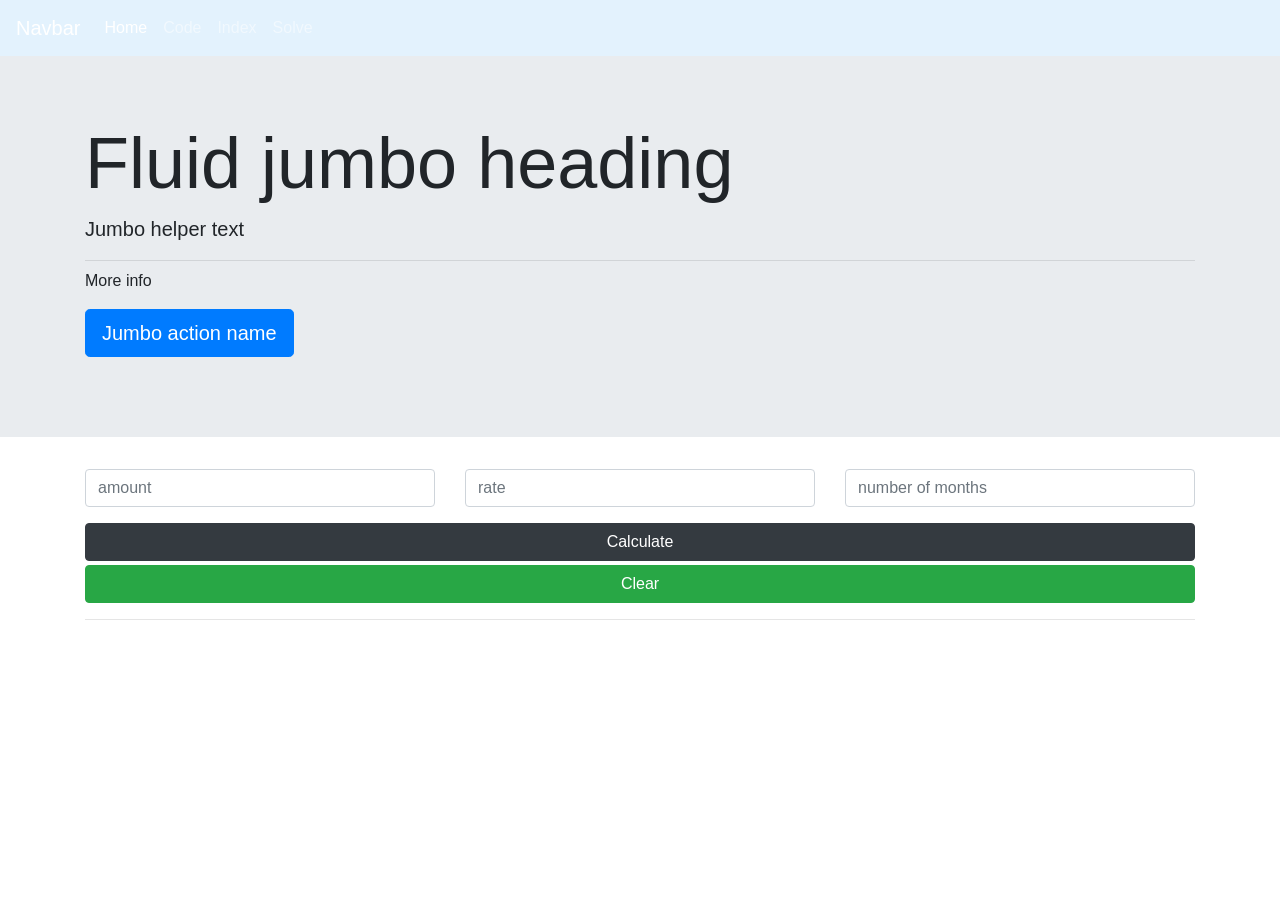
==== Solve.html @ 6e5453ef "First Commit Logic needs work and math?" ====
<!doctype html>
<html lang="en">
  <head>
    <title>Title</title>
    <!-- Required meta tags -->
    <meta charset="utf-8">
    <meta name="viewport" content="width=device-width, initial-scale=1, shrink-to-fit=no">

    <!-- Bootstrap CSS -->
    <link rel="stylesheet" href="https://stackpath.bootstrapcdn.com/bootstrap/4.3.1/css/bootstrap.min.css" integrity="sha384-ggOyR0iXCbMQv3Xipma34MD+dH/1fQ784/j6cY/iJTQUOhcWr7x9JvoRxT2MZw1T" crossorigin="anonymous">
  </head>
  <body>
      <nav class="navbar navbar-expand-sm navbar-dark" style="background-color: #e3f2fd;">
          <a class="navbar-brand" href="#">Navbar</a>
          <button class="navbar-toggler d-lg-none" type="button" data-toggle="collapse" data-target="#collapsibleNavId" aria-controls="collapsibleNavId"
              aria-expanded="false" aria-label="Toggle navigation"></button>
          <div class="collapse navbar-collapse" id="collapsibleNavId">
              <ul class="navbar-nav mr-auto mt-2 mt-lg-0">
                    <li class="nav-item active">
                        <a class="nav-link" href="#">Home <span class="sr-only">(current)</span></a>
                    </li>
                    <li class="nav-item">
                        <a class="nav-link" href="#">Code</a>
                    </li>
                    <li class="nav-item">
                        <a class="nav-link" href="#">Index</a>
                    </li>
                    <li class="nav-item">
                        <a class="nav-link" href="#">Solve</a>
                    </li>
              </ul>
          </div>
      </nav>

      <div class="jumbotron jumbotron-fluid">
          <div class="container">
              <h1 class="display-3">Fluid jumbo heading</h1>
              <p class="lead">Jumbo helper text</p>
              <hr class="my-2">
              <p>More info</p>
              <p class="lead">
                  <a class="btn btn-primary btn-lg" href="Jumbo action link" role="button">Jumbo action name</a>
              </p>
          </div>
      </div>

      <div class="container">
        <div class="row">
            <div class="col"><input type="number" class="form-control" placeholder="amount" id="amount"></div>
            <div class="col"><input type="number" class="form-control" placeholder="rate" id="rate"></div>
            <div class="col"><input type="number" class="form-control" placeholder="number of months" id="numberOfMonths"></div>
        </div>

        <div class="row">
            <div class="col">
                <button class="btn btn-dark mt-3" style="min-width:100%" id="btnSH">Calculate</button>
                <button class="btn btn-success mt-1" style="min-width:100%" id="btnClear">Clear</button>
            </div>
        </div>

        <hr>

        <div class="col">
            <div class="col>">
                <p id="output1"></p>
                <p id="output2"></p>
                <p id="output3"></p>
                <p id="output4"></p>
                <p id="output5"></p>
                <p id="output6"></p>
            </div>
        </div>
    </div>

    <!-- Optional JavaScript -->
    <!-- jQuery first, then Popper.js, then Bootstrap JS -->
    <script src="https://code.jquery.com/jquery-3.3.1.slim.min.js" integrity="sha384-q8i/X+965DzO0rT7abK41JStQIAqVgRVzpbzo5smXKp4YfRvH+8abtTE1Pi6jizo" crossorigin="anonymous"></script>
    <script src="https://cdnjs.cloudflare.com/ajax/libs/popper.js/1.14.7/umd/popper.min.js" integrity="sha384-UO2eT0CpHqdSJQ6hJty5KVphtPhzWj9WO1clHTMGa3JDZwrnQq4sF86dIHNDz0W1" crossorigin="anonymous"></script>
    <script src="https://stackpath.bootstrapcdn.com/bootstrap/4.3.1/js/bootstrap.min.js" integrity="sha384-JjSmVgyd0p3pXB1rRibZUAYoIIy6OrQ6VrjIEaFf/nJGzIxFDsf4x0xIM+B07jRM" crossorigin="anonymous"></script>
    <script src="js/custom.js"></script>
</body>
</html>
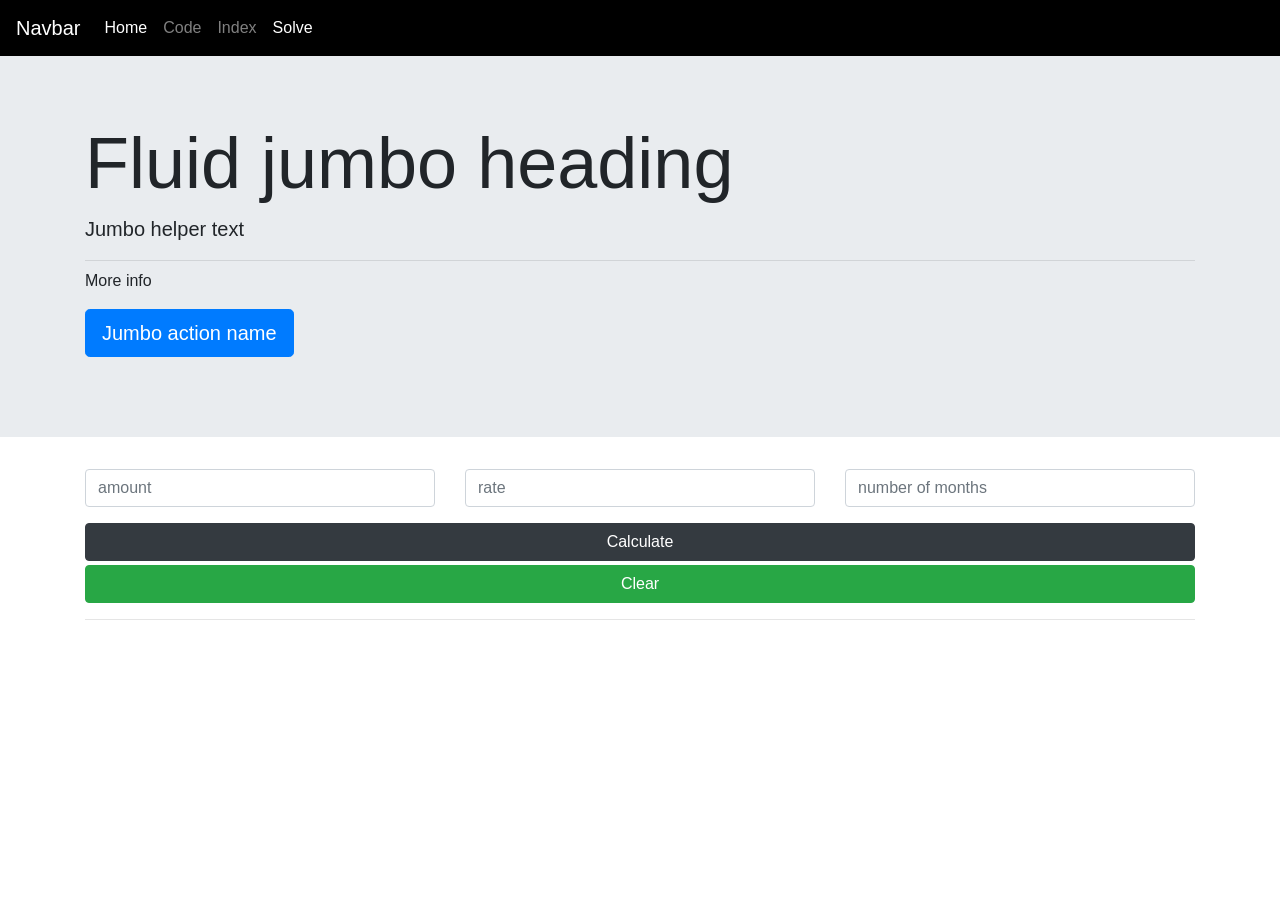
==== commit bde9b67d: "Second Commit" ====
--- a/Solve.html
+++ b/Solve.html
@@ -10,7 +10,7 @@
     <link rel="stylesheet" href="https://stackpath.bootstrapcdn.com/bootstrap/4.3.1/css/bootstrap.min.css" integrity="sha384-ggOyR0iXCbMQv3Xipma34MD+dH/1fQ784/j6cY/iJTQUOhcWr7x9JvoRxT2MZw1T" crossorigin="anonymous">
   </head>
   <body>
-      <nav class="navbar navbar-expand-sm navbar-dark" style="background-color: #e3f2fd;">
+      <nav class="navbar navbar-expand-sm navbar-dark" style="background-color: black;">
           <a class="navbar-brand" href="#">Navbar</a>
           <button class="navbar-toggler d-lg-none" type="button" data-toggle="collapse" data-target="#collapsibleNavId" aria-controls="collapsibleNavId"
               aria-expanded="false" aria-label="Toggle navigation"></button>
@@ -20,13 +20,13 @@
                         <a class="nav-link" href="#">Home <span class="sr-only">(current)</span></a>
                     </li>
                     <li class="nav-item">
-                        <a class="nav-link" href="#">Code</a>
+                        <a class="nav-link" href="Code.html">Code</a>
                     </li>
                     <li class="nav-item">
-                        <a class="nav-link" href="#">Index</a>
+                        <a class="nav-link" href="index.html">Index</a>
                     </li>
-                    <li class="nav-item">
-                        <a class="nav-link" href="#">Solve</a>
+                    <li class="nav-item active">
+                        <a class="nav-link" href="Solve.html">Solve<span class="sr-only">(current)</span></a>
                     </li>
               </ul>
           </div>
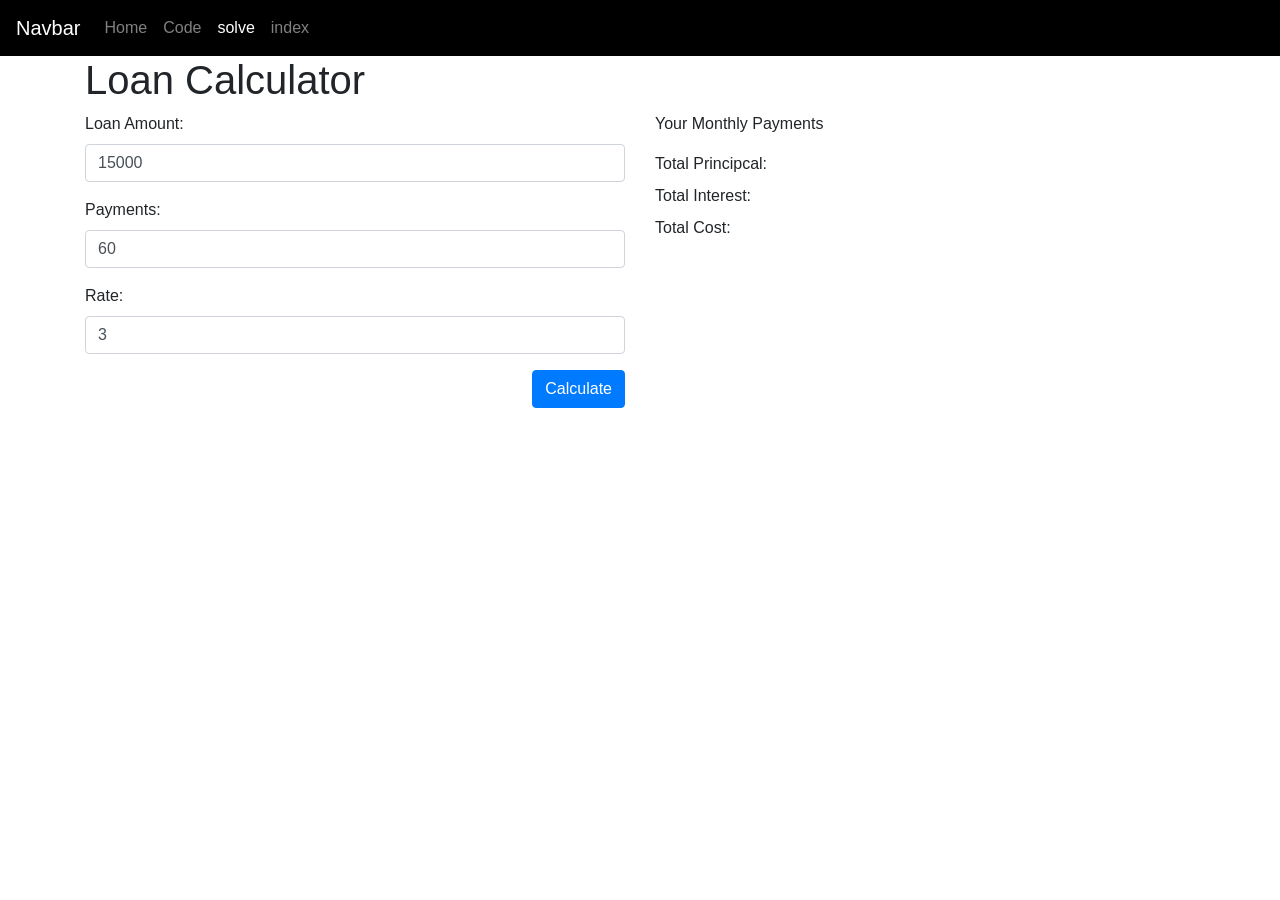
==== commit 6fd80b9e: "Fixed js and solve" ====
--- a/Solve.html
+++ b/Solve.html
@@ -1,82 +1,125 @@
 <!doctype html>
 <html lang="en">
-  <head>
-    <title>Title</title>
+
+<head>
+    <title>Mortgage Calc Pro</title>
     <!-- Required meta tags -->
     <meta charset="utf-8">
     <meta name="viewport" content="width=device-width, initial-scale=1, shrink-to-fit=no">
 
     <!-- Bootstrap CSS -->
-    <link rel="stylesheet" href="https://stackpath.bootstrapcdn.com/bootstrap/4.3.1/css/bootstrap.min.css" integrity="sha384-ggOyR0iXCbMQv3Xipma34MD+dH/1fQ784/j6cY/iJTQUOhcWr7x9JvoRxT2MZw1T" crossorigin="anonymous">
-  </head>
-  <body>
-      <nav class="navbar navbar-expand-sm navbar-dark" style="background-color: black;">
-          <a class="navbar-brand" href="#">Navbar</a>
-          <button class="navbar-toggler d-lg-none" type="button" data-toggle="collapse" data-target="#collapsibleNavId" aria-controls="collapsibleNavId"
-              aria-expanded="false" aria-label="Toggle navigation"></button>
-          <div class="collapse navbar-collapse" id="collapsibleNavId">
-              <ul class="navbar-nav mr-auto mt-2 mt-lg-0">
-                    <li class="nav-item active">
-                        <a class="nav-link" href="#">Home <span class="sr-only">(current)</span></a>
-                    </li>
-                    <li class="nav-item">
-                        <a class="nav-link" href="Code.html">Code</a>
-                    </li>
-                    <li class="nav-item">
-                        <a class="nav-link" href="index.html">Index</a>
-                    </li>
-                    <li class="nav-item active">
-                        <a class="nav-link" href="Solve.html">Solve<span class="sr-only">(current)</span></a>
-                    </li>
-              </ul>
-          </div>
-      </nav>
+    <link rel="stylesheet" href="https://stackpath.bootstrapcdn.com/bootstrap/4.3.1/css/bootstrap.min.css"
+        integrity="sha384-ggOyR0iXCbMQv3Xipma34MD+dH/1fQ784/j6cY/iJTQUOhcWr7x9JvoRxT2MZw1T" crossorigin="anonymous">
+    <link rel="stylesheet" href="css/style.css">
+</head>
 
-      <div class="jumbotron jumbotron-fluid">
-          <div class="container">
-              <h1 class="display-3">Fluid jumbo heading</h1>
-              <p class="lead">Jumbo helper text</p>
-              <hr class="my-2">
-              <p>More info</p>
-              <p class="lead">
-                  <a class="btn btn-primary btn-lg" href="Jumbo action link" role="button">Jumbo action name</a>
-              </p>
-          </div>
-      </div>
+<body>
+    <nav class="navbar navbar-expand-sm
+     navbar-dark" style="background-color: black">
+        <a class="navbar-brand" href="#">Navbar</a>
+        <button class="navbar-toggler d-lg-none" type="button" data-toggle="collapse" data-target="#collapsibleNavId" aria-controls="collapsibleNavId"
+            aria-expanded="false" aria-label="Toggle navigation"></button>
+        <div class="collapse navbar-collapse" id="collapsibleNavId">
+            <ul class="navbar-nav mr-auto mt-2 mt-lg-0">
+                <li class="nav-item">
+                    <a class="nav-link" href="#">Home</span></a>
+                </li>
+                <li class="nav-item">
+                    <a class="nav-link" href="/Code.html">Code</a>
+                </li>
+                <li class="nav-item active">
+                    <a class="nav-link" href="#">solve <span class="sr-only">(current)</a>
+                </li>
+                <li class="nav-item">
+                    <a class="nav-link" href="#">index</a>
+                </li>
+            </ul>
+        </div>
+    </nav>
 
-      <div class="container">
+
+
+
+
+
+    <div class="container">
+        <h1 class="mb-2">Loan Calculator</h1>
         <div class="row">
-            <div class="col"><input type="number" class="form-control" placeholder="amount" id="amount"></div>
-            <div class="col"><input type="number" class="form-control" placeholder="rate" id="rate"></div>
-            <div class="col"><input type="number" class="form-control" placeholder="number of months" id="numberOfMonths"></div>
-        </div>
-
-        <div class="row">
-            <div class="col">
-                <button class="btn btn-dark mt-3" style="min-width:100%" id="btnSH">Calculate</button>
-                <button class="btn btn-success mt-1" style="min-width:100%" id="btnClear">Clear</button>
+            <div class="col loanform">
+                <div class="form-group">
+                    <label for="loanAmount">Loan Amount:</label>
+                    <input class="form-control" type="number" value=15000 id="loanAmount">
+                </div>
+                <div class="form-group">
+                    <label for="loanTerm">Payments:</label>
+                    <input class="form-control" type="number" value=60 id="loanTerm">
+                </div>
+                <div class="form-group">
+                    <label for="loanRate">Rate:</label>
+                    <input class="form-control" type="number" value=3 id="loanRate">
+                </div>
+                <div class="form-group">
+                    <button id="btnCalc" type="submit" class="btn btn-primary float-right">Calculate</button>
+                </div>
+            </div>
+            <div class="col loanInfo">
+                <div id="paymentTitle">
+                    <p>Your Monthly Payments</p>
+                </div>
+                <h1 class="text-center" id="payment"></h1>
+                <div class="row">
+                    <div class="col">
+                        <label class="text-left">Total Principcal:</label>
+                    </div>
+                    <div class="col text-right" id="totalPrincipal"></div>
+                </div>
+                <div class="row">
+                    <div class="col">
+                        <label class="text-left">Total Interest:</label>
+                    </div>
+                    <div class="col text-right" id="totalInterest"></div>
+                </div>
+                <div class="row">
+                    <div class="col">
+                        <label class="text-left">Total Cost:</label>
+                    </div>
+                    <div class="col text-right" id="totalCost"></div>
+                </div>
             </div>
         </div>
-
-        <hr>
-
-        <div class="col">
-            <div class="col>">
-                <p id="output1"></p>
-                <p id="output2"></p>
-                <p id="output3"></p>
-                <p id="output4"></p>
-                <p id="output5"></p>
-                <p id="output6"></p>
+        <div class="row mt-5">
+            <div class="col">
+                <table id="scheduleTable" class="table table-striped table-hover">
+                    <thead id="tableheader" class="bg-dark text-white">
+                        <tr>
+                            <th>Month</th>
+                            <th>Payment</th>
+                            <th>Principal</th>
+                            <th>Interest</th>
+                            <th>Total Interest</th>
+                            <th>Balance</th>
+                        </tr>
+                    </thead>
+                    <tbody id="scheduleBody">
+                        <!--Payments Template Data will go here-->
+                        <!--<tr><td>...-->
+                    </tbody>
+                </table>
             </div>
         </div>
     </div>
-
     <!-- Optional JavaScript -->
     <!-- jQuery first, then Popper.js, then Bootstrap JS -->
-    <script src="https://code.jquery.com/jquery-3.3.1.slim.min.js" integrity="sha384-q8i/X+965DzO0rT7abK41JStQIAqVgRVzpbzo5smXKp4YfRvH+8abtTE1Pi6jizo" crossorigin="anonymous"></script>
-    <script src="https://cdnjs.cloudflare.com/ajax/libs/popper.js/1.14.7/umd/popper.min.js" integrity="sha384-UO2eT0CpHqdSJQ6hJty5KVphtPhzWj9WO1clHTMGa3JDZwrnQq4sF86dIHNDz0W1" crossorigin="anonymous"></script>
-    <script src="https://stackpath.bootstrapcdn.com/bootstrap/4.3.1/js/bootstrap.min.js" integrity="sha384-JjSmVgyd0p3pXB1rRibZUAYoIIy6OrQ6VrjIEaFf/nJGzIxFDsf4x0xIM+B07jRM" crossorigin="anonymous"></script>
-    <script src="js/custom.js"></script>
+    <script src="https://code.jquery.com/jquery-3.3.1.slim.min.js"
+        integrity="sha384-q8i/X+965DzO0rT7abK41JStQIAqVgRVzpbzo5smXKp4YfRvH+8abtTE1Pi6jizo" crossorigin="anonymous">
+    </script>
+    <script src="https://cdnjs.cloudflare.com/ajax/libs/popper.js/1.14.7/umd/popper.min.js"
+        integrity="sha384-UO2eT0CpHqdSJQ6hJty5KVphtPhzWj9WO1clHTMGa3JDZwrnQq4sF86dIHNDz0W1" crossorigin="anonymous">
+    </script>
+    <script src="https://stackpath.bootstrapcdn.com/bootstrap/4.3.1/js/bootstrap.min.js"
+        integrity="sha384-JjSmVgyd0p3pXB1rRibZUAYoIIy6OrQ6VrjIEaFf/nJGzIxFDsf4x0xIM+B07jRM" crossorigin="anonymous">
+    </script>
+    <script src="js/loan.js"></script>
 </body>
+
 </html>
